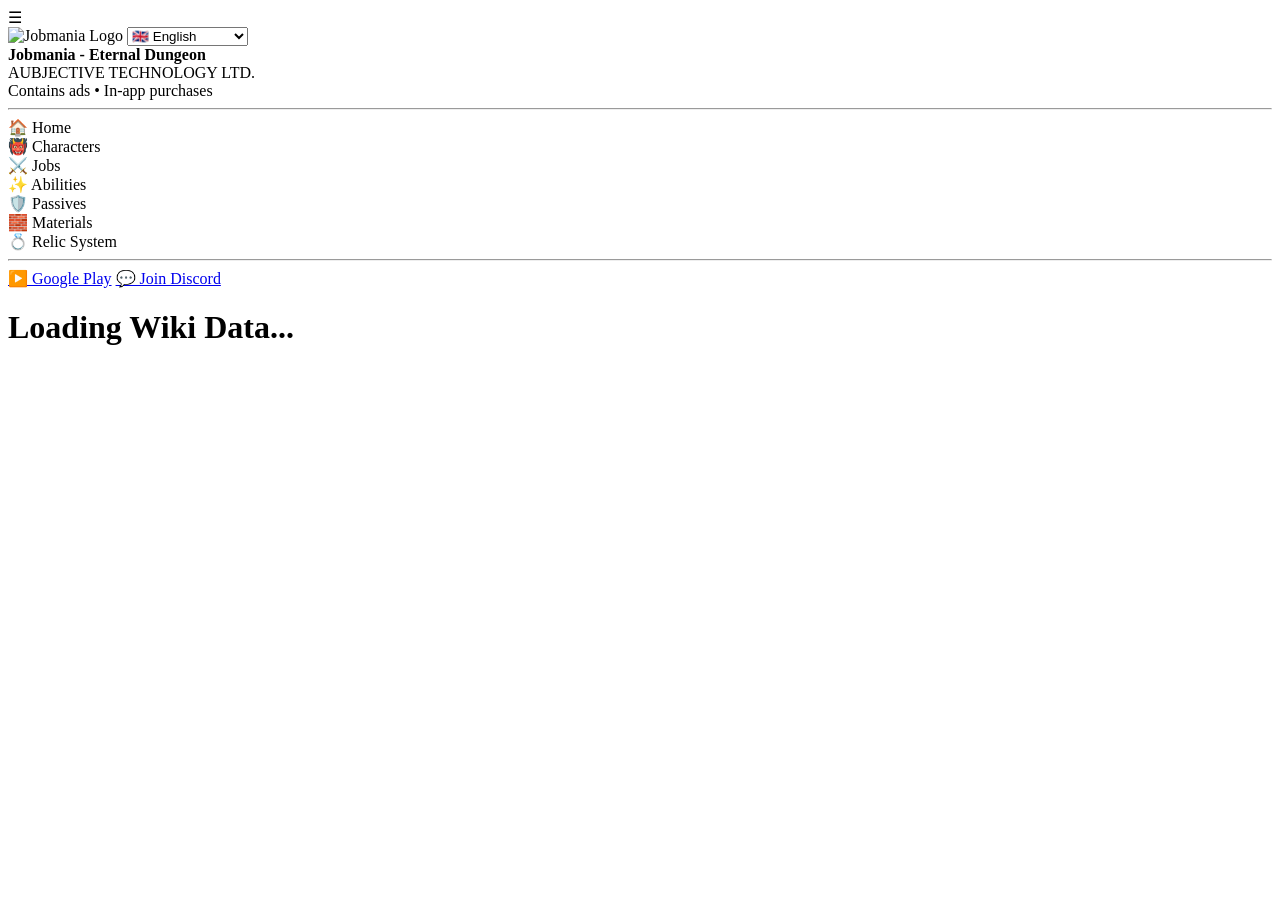
==== index.html @ 5df4fb41 "Enable hash router on English wiki entrypoint" ====
<!DOCTYPE html>
<html lang="en">
<head>
    <meta charset="UTF-8">
    <meta name="viewport" content="width=device-width, initial-scale=1.0">
    <title>Jobmania Wiki</title>
    <link rel="stylesheet" href="style.css">
</head>
<body>
    <div id="app">
        <div class="hamburger" onclick="toggleMenu()">☰</div>
        <nav id="main-nav">
            <img src="jobmania_official_icon.png" alt="Jobmania Logo" class="nav-logo">

            <select id="langSelect" onchange="window.location.href=this.value">
                <option value="index.html" selected>🇬🇧 English</option>
                <option value="zh-cn.html">🇨🇳 中文（简体）</option>
                <option value="zh-tw.html">🇹🇼 中文（繁體）</option>
            </select>

            <div class="game-info">
                <strong>Jobmania - Eternal Dungeon</strong><br>
                AUBJECTIVE TECHNOLOGY LTD.<br>
                Contains ads • In-app purchases
            </div>
            <hr>
            <div class="menu-item" onclick="loadView('Home')">🏠 Home</div>
            <div class="menu-item" onclick="loadView('Monsters')">👹 Characters</div>
            <div class="menu-item" onclick="loadView('Jobs')">⚔️ Jobs</div>
            <div class="menu-item" onclick="loadView('Abilities')">✨ Abilities</div>
            <div class="menu-item" onclick="loadView('Passives')">🛡️ Passives</div>
            <div class="menu-item" onclick="loadView('Materials')">🧱 Materials</div>
            <div class="menu-item" onclick="loadView('Relic')">💍 Relic System</div>
            <hr>
            <a href="https://play.google.com/store/apps/details?id=com.aubjective.jobmania&hl=en" target="_blank" class="menu-link">▶️ Google Play</a>
            <a href="https://discord.gg/6U5FNFVrwb" target="_blank" class="menu-link">💬 Join Discord</a>
        </nav>
        <main id="content"><h1>Loading Wiki Data...</h1></main>
    </div>
    <script>window.JOBMANIA_LOCALE = 'en'; window.JOBMANIA_DEFER_INIT = true;</script>
    <script src="performance-preload.js"></script>
    <script src="script.js"></script>
    <script src="wiki-localisation.js"></script>
    <script src="job-media.js"></script>
    <script src="skill-description-wiki.js"></script>
    <script src="hash-routing.js"></script>
    <script>init();</script>
</body>
</html>
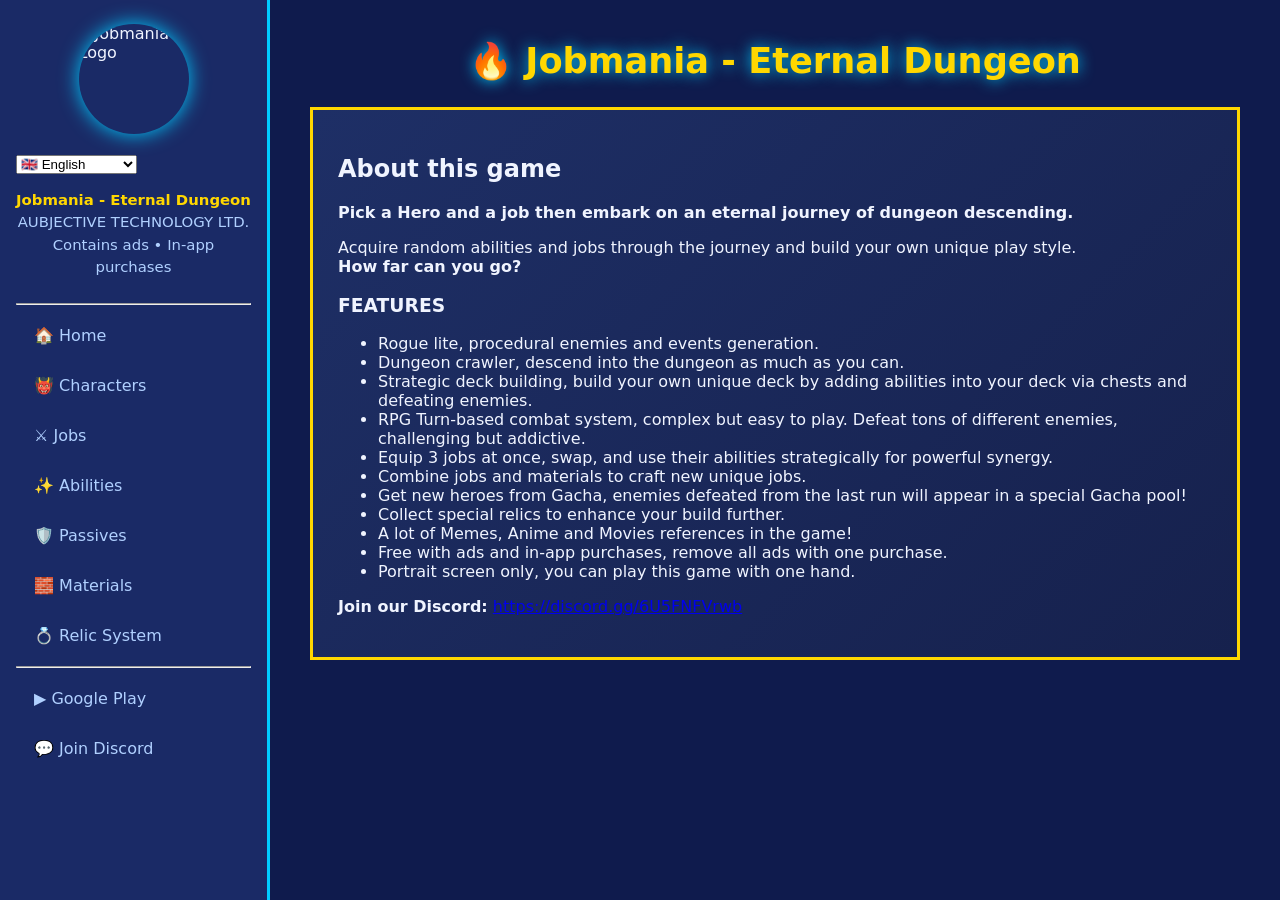
==== commit b12e2592: "Use consolidated main wiki module" ====
--- a/index.html
+++ b/index.html
@@ -40,8 +40,6 @@
     <script>window.JOBMANIA_LOCALE = 'en'; window.JOBMANIA_DEFER_INIT = true;</script>
     <script src="performance-preload.js"></script>
     <script src="script.js"></script>
-    <script src="wiki-localisation.js"></script>
-    <script src="job-media.js"></script>
     <script src="skill-description-wiki.js"></script>
     <script src="hash-routing.js"></script>
     <script>init();</script>
--- a/style.css
+++ b/style.css
@@ -0,0 +1,102 @@
+:root {
+    --primary: #ff4500;
+    --accent: #00ccff;
+    --bg: #0f1b4d;
+    --nav: #1a2a66;
+    --card: #16214d;
+    --text: #f0f4ff;
+    --label: #a0d8ff;
+    --field-label-width: 170px;
+    --field-gap: 12px;
+    --row-gap: 7px;
+}
+
+* { box-sizing: border-box; }
+body { margin: 0; font-family: 'Segoe UI', system-ui, sans-serif; background: var(--bg); color: var(--text); cursor: url('https://cur.cursors-4u.net/nature/nat-10/nat976.cur'), crosshair; overflow-x: hidden; }
+#fire-trail { position: fixed; pointer-events: none; z-index: 9999; width: 100%; height: 100%; top: 0; left: 0; }
+.fire-particle { position: absolute; width: 8px; height: 8px; background: #ff8800; border-radius: 50%; box-shadow: 0 0 12px #ffcc00, 0 0 20px #ff5500; animation: fireTrail 0.8s forwards; opacity: 0; }
+@keyframes fireTrail { 0% { transform: scale(1); opacity: 0.9; } 100% { transform: scale(0.2); opacity: 0; } }
+.fire-burst { position: fixed; pointer-events: none; z-index: 10000; width: 20px; height: 20px; background: radial-gradient(circle, #ffff00, #ff5500, transparent); border-radius: 50%; animation: fireBurstAnim 0.6s forwards; transform: translate(-50%, -50%); }
+@keyframes fireBurstAnim { 0% { transform: translate(-50%, -50%) scale(0.5); opacity: 1; } 100% { transform: translate(-50%, -50%) scale(3); opacity: 0; } }
+#app { display: flex; min-height: 100vh; }
+nav { width: 270px; background: var(--nav); padding: 24px 16px; border-right: 3px solid var(--accent); position: sticky; top: 0; height: 100vh; overflow-y: auto; transition: transform 0.4s ease; z-index: 1000; }
+.nav-logo { display: block; margin: 0 auto 20px; border-radius: 50%; box-shadow: 0 0 20px #00ccff; width: 110px; height: 110px; object-fit: cover; }
+.game-info { text-align: center; color: #b0d0ff; font-size: 0.93em; line-height: 1.5; margin: 15px 0 25px; }
+.game-info strong { color: #ffd700; }
+.menu-item, .menu-link { color: #b0d0ff; cursor: pointer; padding: 13px 18px; margin: 5px 0; border-radius: 10px; transition: all 0.3s; text-decoration: none; display: block; }
+.menu-item:hover, .menu-link:hover { background: rgba(0, 204, 255, 0.25); color: white; transform: translateX(8px); }
+.hamburger { display: none; font-size: 32px; color: #00ccff; cursor: pointer; padding: 12px; position: fixed; top: 15px; left: 15px; z-index: 1010; background: var(--nav); border-radius: 8px; border: 1px solid var(--accent); }
+main { flex: 1; padding: 30px 40px; }
+.header-card { background: var(--card); padding: 20px; border-radius: 16px; border: 2px solid #334477; margin-bottom: 25px; text-align: center; }
+.grid { display: grid; grid-template-columns: repeat(auto-fill, minmax(340px, 1fr)); gap: 20px; align-items: stretch; }
+.card { background: var(--card); padding: 26px; border-radius: 16px; border: 2px solid #334477; box-shadow: 0 6px 20px rgba(0, 0, 0, 0.4); transition: all 0.4s ease; cursor: pointer; position: relative; overflow: hidden; }
+.card:hover { transform: translateY(-6px); }
+.card::before { content: ''; position: absolute; inset: -2px; border: 2px solid transparent; border-radius: 18px; background: linear-gradient(90deg, #00ccff, #ff00cc, #00ccff); background-size: 200% 100%; animation: neonRun 4s linear infinite; z-index: -1; opacity: 0.6; }
+@keyframes neonRun { 0% { background-position: 200% 0; } 100% { background-position: -200% 0; } }
+.card.expanded { grid-column: 1 / -1; padding: 30px; }
+.list-card { height: 100%; }
+.info-list { display: flex; flex-direction: column; gap: var(--row-gap); }
+.info-row { display: grid; grid-template-columns: minmax(0, var(--field-label-width)) minmax(0, 1fr); column-gap: var(--field-gap); align-items: start; line-height: 1.45; min-width: 0; }
+.info-label { color: var(--label); font-weight: 600; min-width: 0; }
+.info-value { min-width: 0; overflow-wrap: anywhere; }
+.card-media { display: flex; align-items: center; justify-content: center; width: 100%; }
+.card-media img { display: block; width: auto; height: auto; object-fit: contain; }
+.card-media-compact { min-height: 96px; margin-bottom: 15px; }
+.card-media-compact img { max-width: 80px; max-height: 90px; }
+.card-media-detail { min-height: 130px; margin-bottom: 12px; }
+.card-media-detail img { max-width: 120px; max-height: 120px; }
+.detail-stack { max-width: 900px; margin: 20px auto; display: flex; flex-direction: column; gap: 20px; }
+.detail-title-card { text-align: center; cursor: default; }
+.detail-title-card h3 { margin: 0; }
+.detail-section { cursor: default; }
+.detail-section h2 { margin-top: 0; margin-bottom: 18px; }
+.skill-pools { display: flex; flex-direction: column; gap: 18px; }
+.skill-group { display: flex; flex-direction: column; gap: var(--row-gap); }
+.skill-group + .skill-group { padding-top: 16px; border-top: 1px solid #334477; }
+.skill-group h3 { color: var(--label); margin: 0 0 4px; font-size: 1rem; }
+.skill-row .info-value { line-height: 1.55; }
+.skill-separator { white-space: pre; color: var(--text); }
+.material-combine-list { display: flex; flex-direction: column; gap: var(--row-gap); }
+.material-combine-row { display: flex; align-items: baseline; flex-wrap: wrap; gap: 7px; line-height: 1.45; width: fit-content; max-width: 100%; }
+.material-combine-arrow { color: var(--text); }
+.used-by-list { display: flex; flex-direction: column; gap: var(--row-gap); }
+.used-by-item { width: fit-content; }
+.craft-list { display: flex; flex-direction: column; gap: 10px; }
+.craft-row { display: flex; align-items: baseline; flex-wrap: wrap; gap: 7px; line-height: 1.55; min-width: 0; }
+.craft-plus, .craft-arrow { color: var(--text); font-weight: 600; }
+h1 { text-align: center; color: #ffd700; margin: 10px 0 25px; font-size: 2.2rem; text-shadow: 0 0 15px #00ccff; }
+.link { color: #00ffdd; font-weight: 500; cursor: pointer; }
+.link:hover { color: #ffff00; text-decoration: underline; }
+.home-card { max-width: 1100px; margin: 0 auto 30px; background: linear-gradient(135deg, #1e2f66, #16214d); border: 3px solid #ffd700; padding: 25px; }
+#searchInput { width: 100%; max-width: 600px; margin: 15px auto 25px; display: block; padding: 14px 18px; background: #1a2a5c; color: white; border: 2px solid #00aaff; border-radius: 12px; font-size: 1.05em; }
+
+@media (max-width: 768px) {
+    :root { --field-label-width: 138px; --field-gap: 10px; --row-gap: 6px; }
+    nav { position: fixed; top: 0; left: 0; width: 280px; height: 100vh; transform: translateX(-100%); padding-top: 80px; }
+    nav.open { transform: translateX(0); }
+    .hamburger { display: block; }
+    main { padding-top: 90px; padding-left: 15px; padding-right: 15px; }
+    .grid { grid-template-columns: 1fr; }
+    .card { padding: 20px; }
+    .detail-stack { gap: 15px; margin-top: 15px; }
+    .info-row { grid-template-columns: minmax(0, var(--field-label-width)) minmax(0, 1fr); }
+}
+
+@media (max-width: 390px) {
+    :root { --field-label-width: 124px; --field-gap: 8px; }
+    .card { padding: 18px; }
+}
+
+/* Relic passive mechanics: keep acquisition paths distinct and the large pool collapsed. */
+.relic-passives-section { display: flex; flex-direction: column; gap: 18px; }
+.relic-passives-section > h2 { margin-bottom: 0; }
+.relic-passive-group { padding-top: 16px; border-top: 1px solid #334477; }
+.relic-passive-group h3 { margin: 0 0 10px; color: var(--label); font-size: 1rem; }
+.relic-passive-pool details { border: 1px solid #334477; border-radius: 10px; overflow: hidden; }
+.relic-passive-pool summary { cursor: pointer; padding: 11px 13px; font-weight: 600; }
+.relic-passive-list { display: grid; grid-template-columns: repeat(2, minmax(0, 1fr)); gap: 7px 20px; margin: 0; padding: 4px 34px 14px; }
+.relic-passive-list li { overflow-wrap: anywhere; line-height: 1.4; }
+
+@media (max-width: 768px) {
+    .relic-passive-list { grid-template-columns: 1fr; }
+}
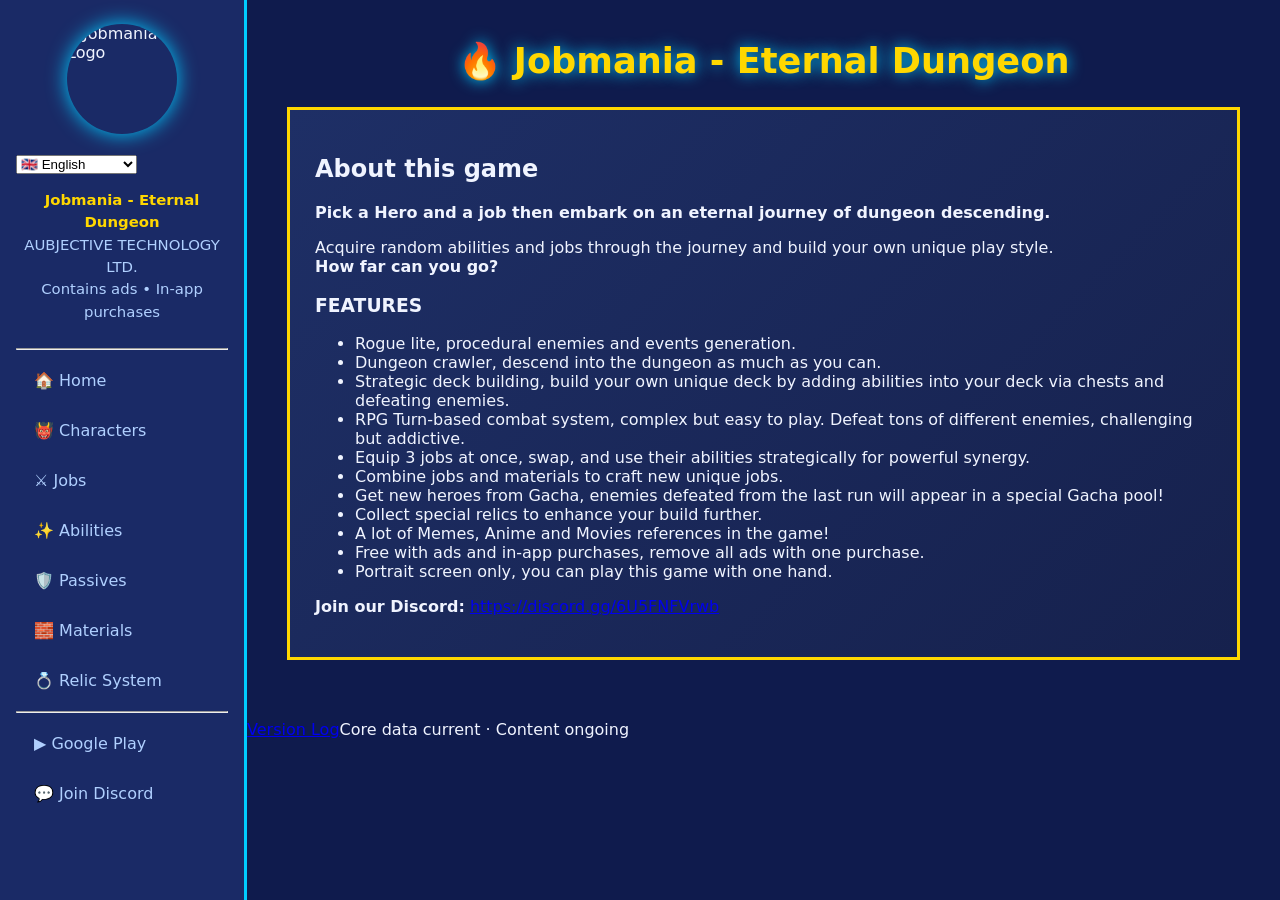
==== commit fc500abe: "Add compact wiki version log footer" ====
--- a/index.html
+++ b/index.html
@@ -35,7 +35,7 @@
             <a href="https://play.google.com/store/apps/details?id=com.aubjective.jobmania&hl=en" target="_blank" class="menu-link">▶️ Google Play</a>
             <a href="https://discord.gg/6U5FNFVrwb" target="_blank" class="menu-link">💬 Join Discord</a>
         </nav>
-        <main id="content"><h1>Loading Wiki Data...</h1></main>
+        <div class="wiki-main-column"><main id="content"><h1>Loading Wiki Data...</h1></main><footer class="wiki-footer"><a href="wiki-version.html">Version Log</a><span>Core data current · Content ongoing</span></footer></div>
     </div>
     <script>window.JOBMANIA_LOCALE = 'en'; window.JOBMANIA_DEFER_INIT = true;</script>
     <script src="performance-preload.js"></script>
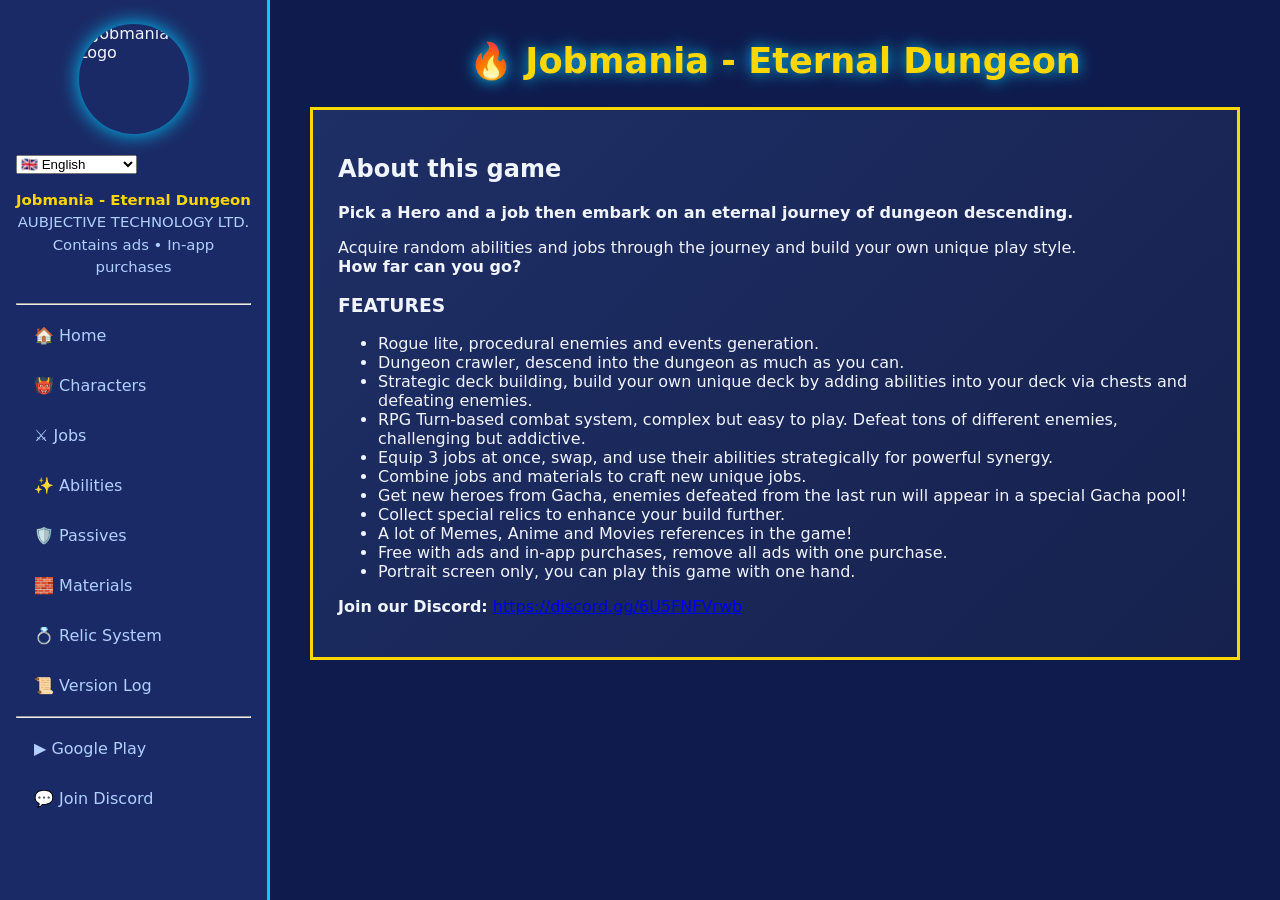
==== commit eced65a2: "Move Jobmania Version Log from footer to left navigation" ====
--- a/index.html
+++ b/index.html
@@ -31,11 +31,12 @@
             <div class="menu-item" onclick="loadView('Passives')">🛡️ Passives</div>
             <div class="menu-item" onclick="loadView('Materials')">🧱 Materials</div>
             <div class="menu-item" onclick="loadView('Relic')">💍 Relic System</div>
+            <div class="menu-item"><a class="menu-link" href="wiki-version.html" style="padding:0;margin:0">📜 Version Log</a></div>
             <hr>
             <a href="https://play.google.com/store/apps/details?id=com.aubjective.jobmania&hl=en" target="_blank" class="menu-link">▶️ Google Play</a>
             <a href="https://discord.gg/6U5FNFVrwb" target="_blank" class="menu-link">💬 Join Discord</a>
         </nav>
-        <div class="wiki-main-column"><main id="content"><h1>Loading Wiki Data...</h1></main><footer class="wiki-footer"><a href="wiki-version.html">Version Log</a><span>Core data current · Content ongoing</span></footer></div>
+        <div class="wiki-main-column"><main id="content"><h1>Loading Wiki Data...</h1></main></div>
     </div>
     <script>window.JOBMANIA_LOCALE = 'en'; window.JOBMANIA_DEFER_INIT = true;</script>
     <script src="performance-preload.js"></script>
--- a/style.css
+++ b/style.css
@@ -100,3 +100,11 @@
 @media (max-width: 768px) {
     .relic-passive-list { grid-template-columns: 1fr; }
 }
+
+/* Persistent, understated version log footer across wiki locales. */
+.wiki-main-column { flex: 1; min-width: 0; display: flex; flex-direction: column; }
+.wiki-main-column > main { flex: 1; min-width: 0; }
+.wiki-footer { display: flex; align-items: center; justify-content: space-between; gap: 10px; flex-wrap: wrap; padding: 15px 40px 20px; border-top: 1px solid #334477; color: #adc1e2; font-size: 0.8rem; }
+.wiki-footer a { color: #7bdfff; text-decoration: none; }
+.wiki-footer a:hover, .wiki-footer a:focus-visible { text-decoration: underline; }
+@media (max-width: 768px) { .wiki-footer { padding: 15px 20px 24px; } }
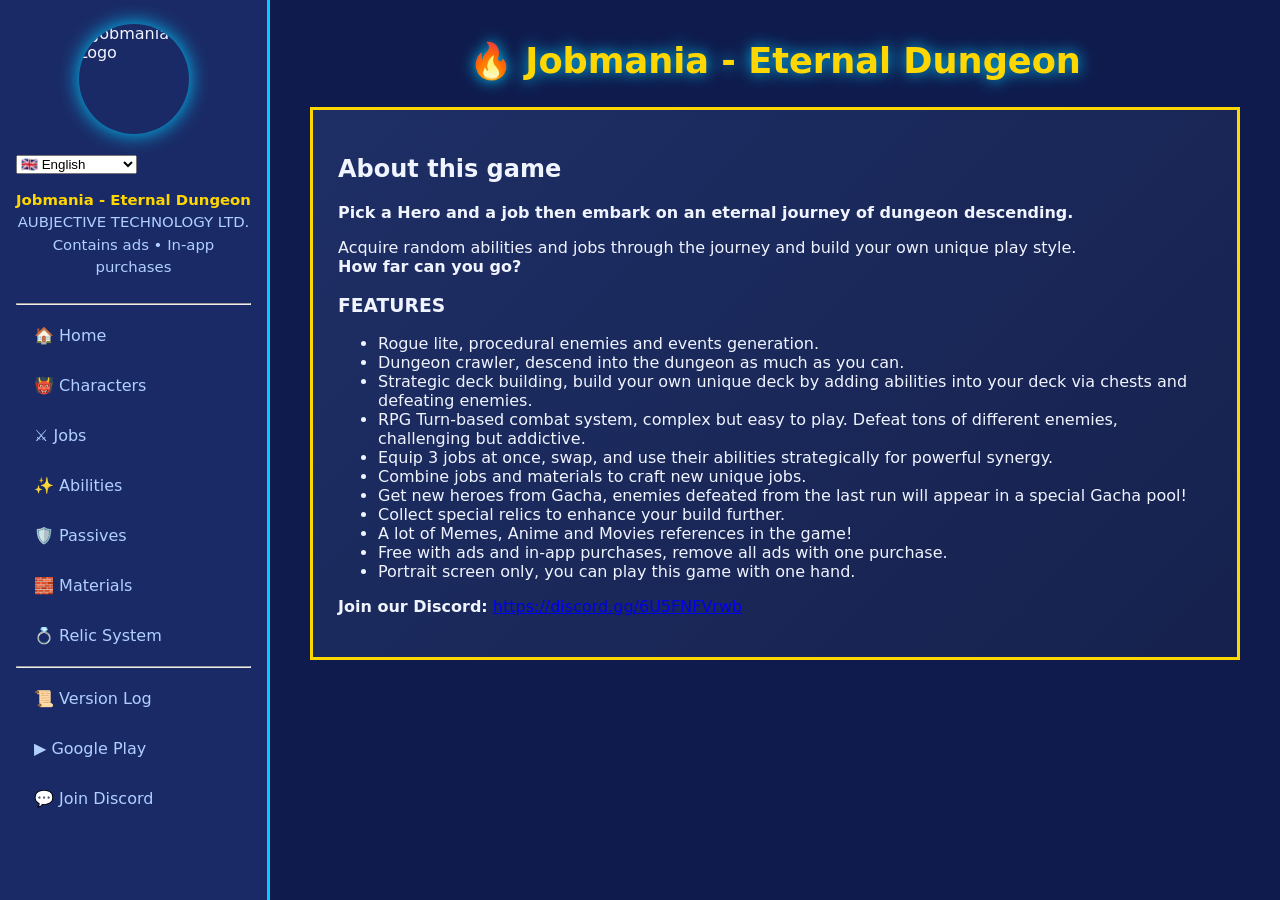
==== commit 706fde52: "Group version log with Google Play and Discord sidebar links" ====
--- a/index.html
+++ b/index.html
@@ -31,8 +31,8 @@
             <div class="menu-item" onclick="loadView('Passives')">🛡️ Passives</div>
             <div class="menu-item" onclick="loadView('Materials')">🧱 Materials</div>
             <div class="menu-item" onclick="loadView('Relic')">💍 Relic System</div>
-            <div class="menu-item"><a class="menu-link" href="wiki-version.html" style="padding:0;margin:0">📜 Version Log</a></div>
             <hr>
+            <a href="wiki-version.html" class="menu-link">📜 Version Log</a>
             <a href="https://play.google.com/store/apps/details?id=com.aubjective.jobmania&hl=en" target="_blank" class="menu-link">▶️ Google Play</a>
             <a href="https://discord.gg/6U5FNFVrwb" target="_blank" class="menu-link">💬 Join Discord</a>
         </nav>
